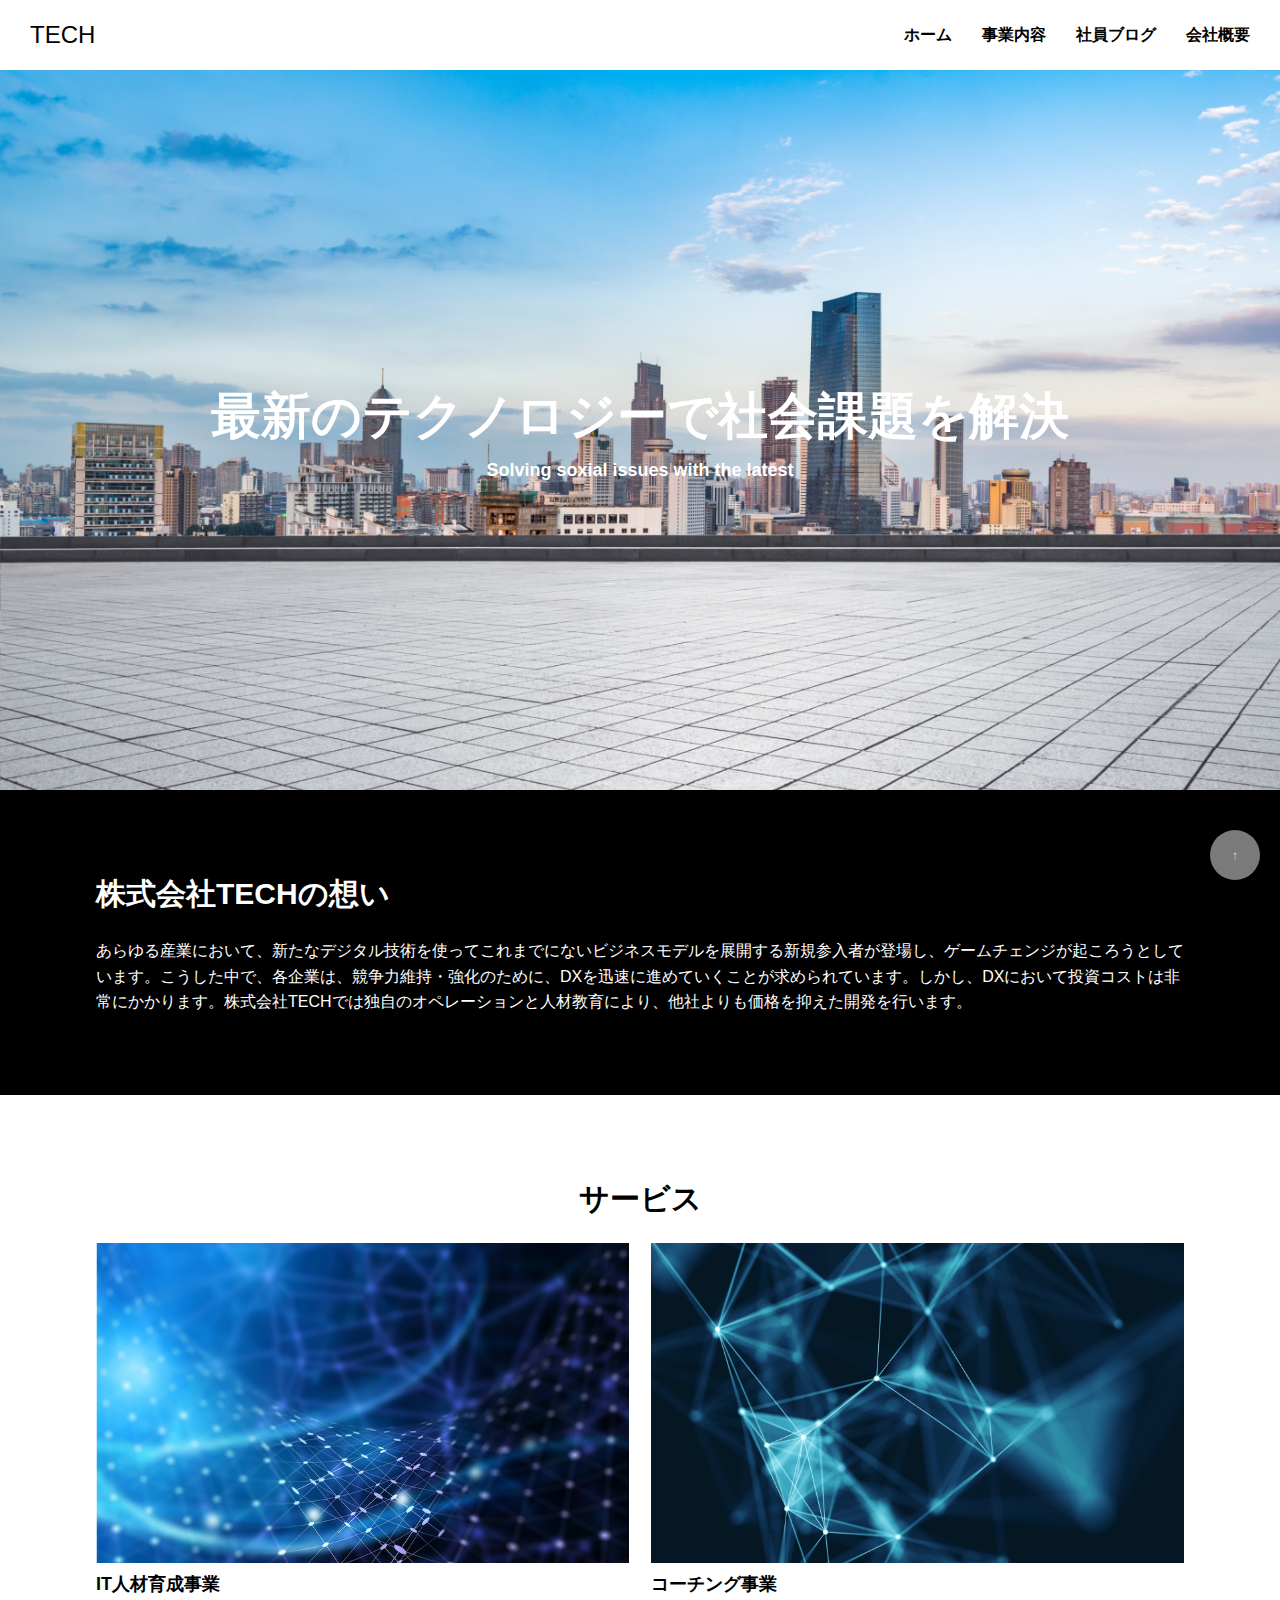
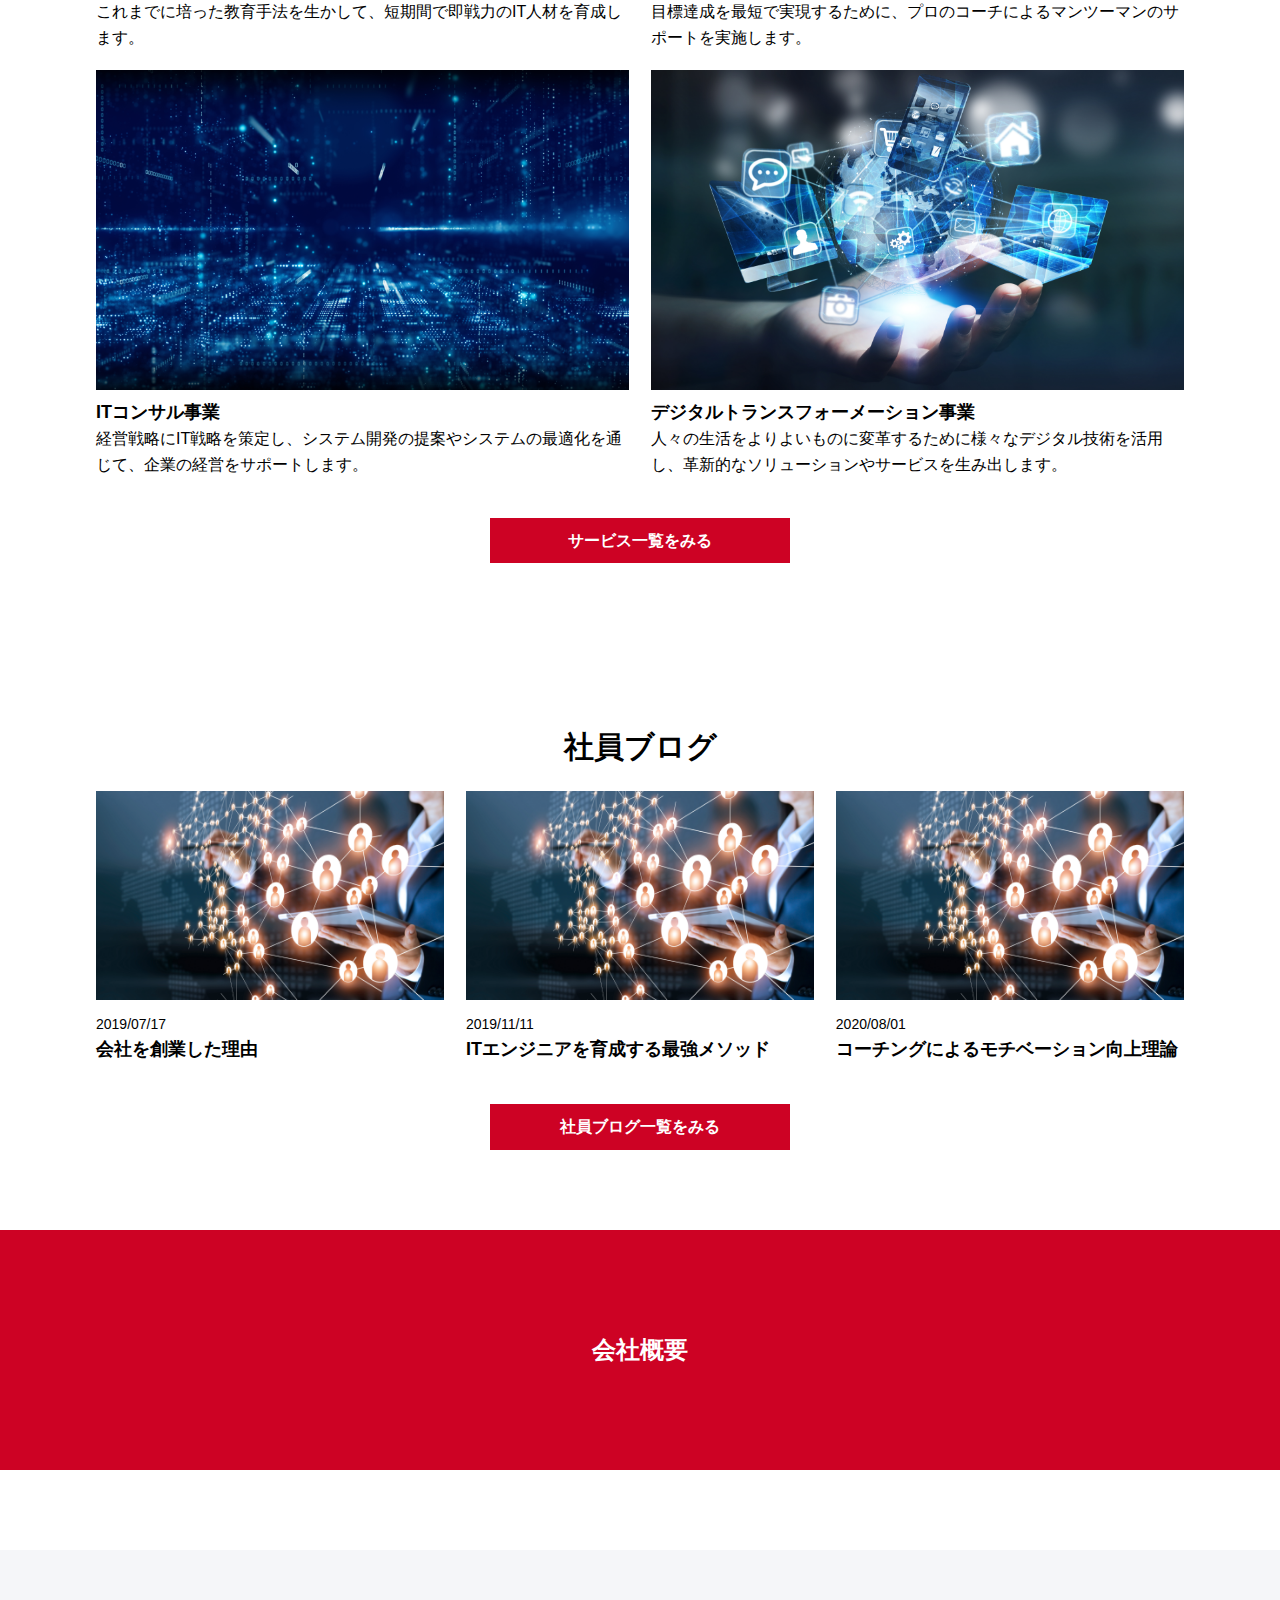
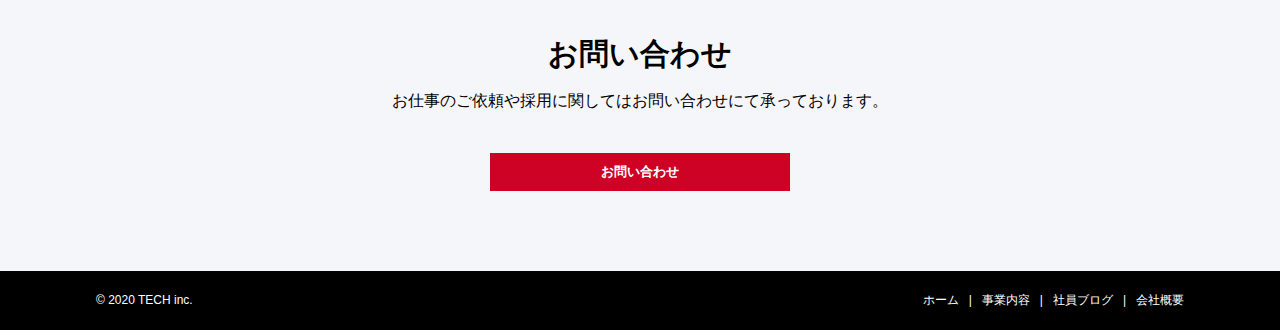
==== index.html @ e7bf19ff "first commit" ====
<!DOCTYPE html>
<html lang="ja">
<head>
  <meta charset="UTF-8">
  <meta http-equiv="X-UA-Compatible" content="IE=edge">
  <meta name="viewport" content="width=device-width, initial-scale=1.0">
  <link rel="stylesheet" href="css/reset.css">
  <link rel="stylesheet" href="css/style.css">
  <link rel="stylesheet" href="css/index.css">
  <title>株式会社TECH</title>
</head>
<body>
  <!-- header -->
  <header class="header">
    <hi class="header-ttl"><a href="index.html">TECH</a>
    </hi>
    <nav class="header-nav">
      <ul class="header-nav-list">
        <li class="header-nav-item"><a href="index.html">ホーム</a></li>
        <li class="header-nav-item"><a href="service.html">事業内容</a></li>
        <li class="header-nav-item"><a href="blog.html">社員ブログ</a></li>
        <li class="header-nav-item"><a href="company.html">会社概要</a></li>
      </ul>
    </nav>

    <!-- ハンバーガーメニュー  -->
    <div class="menu" id="menu">
      <span class="menu__line-top"></span>
      <span class="menu__line-middle"></span>
      <span class="menu__line-bottom"></span>
    </div>
    <nav class="drawer-nav" id="drawer-nav">
      <ul class="drawer-nav-list">
        <li class="drawer-nav-item"><a href="index.html">ホーム</a></li>
        <li class="drawer-nav-item"><a href="service.html">事業内容</a></li>
        <li class="drawer-nav-item"><a href="blog.html">社員ブログ</a></li>
        <li class="drawer-nav-item"><a href="company.html">会社概要</a></li>
      </ul>
    </nav>
  </header>
  <!-- top-mv -->
  <div class="top-mv">
    <div class="wrap">
      <h1 class="top-mv-main-copy">最新のテクノロジーで社会課題を解決</h1>
      <p class="top-mv-sub-copy">Solving soxial issues with the latest</p>
    </div>
  </div>

  <main>
    <!-- top-feature -->
    <div class="top-feature ptb-m">
      <div class="top-feature-inner wrap">
        <h2 class="top-feature-ttl ttl">株式会社TECHの想い</h2>
        <p class="top-feature-txt">あらゆる産業において、新たなデジタル技術を使ってこれまでにないビジネスモデルを展開する新規参入者が登場し、ゲームチェンジが起ころうとしています。こうした中で、各企業は、競争力維持・強化のために、DXを迅速に進めていくことが求められています。しかし、DXにおいて投資コストは非常にかかります。株式会社TECHでは独自のオペレーションと人材教育により、他社よりも価格を抑えた開発を行います。</p>
      </div>
    </div>
    
    <!-- top-service -->
    <div class="top-service wrap ptb-m">
      <h2 class="top-ttl ttl">サービス</h2>
      <div class="top-service-list">
        <section class="top-service-item">
          <div class="top-service-item-img"><img src="img/service1.png" alt="IT人材育成事業"></div>
          <h3 class="top-service-item-ttl">IT人材育成事業</h3>
          <p class="top-service-item-description">これまでに培った教育手法を生かして、短期間で即戦力のIT人材を育成します。</p>
        </section>
        <section class="top-service-item">
          <div class="top-service-item-img"><img src="img/service2.png" alt="コーチング事業"></div>
          <h3 class="top-service-item-ttl">コーチング事業</h3>
          <p class="top-service-item-description">目標達成を最短で実現するために、プロのコーチによるマンツーマンのサポートを実施します。</p>
        </section>
        <section class="top-service-item">
          <div class="top-service-item-img"><img src="img/service3.png" alt="ITコンサル事業"></div>
          <h3 class="top-service-item-ttl">ITコンサル事業</h3>
          <p class="top-service-item-description">経営戦略にIT戦略を策定し、システム開発の提案やシステムの最適化を通じて、企業の経営をサポートします。</p>
        </section>
        <section class="top-service-item">
          <div class="top-service-item-img"><img src="img/service4.png" alt="デジタルトランスフォーメーション事業"></div>
          <h3 class="top-service-item-ttl">デジタルトランスフォーメーション事業</h3>
          <p class="top-service-item-description">人々の生活をよりよいものに変革するために様々なデジタル技術を活用し、革新的なソリューションやサービスを生み出します。</p>
        </section>
      </div>
      <a href="service.html" class="top-btn btn">サービス一覧をみる</a>
    </div>

    <!-- top-blog -->
    <section class="top-blog wrap ptb-m">
      <h2 class="top-ttl ttl">社員ブログ</h2>
      <div class="top-blog-list">
        <aeticle class="top-blog-item">
          <a href="#" class="top-blog-item-thumbnail"><img src="img/blog.png" alt="会社を創業した理由"></a>
          <p class="top-blog-item-date">2019/07/17</p>
          <h3 class="top-blog-item-ttl"><a href="#">会社を創業した理由</a></h3>
        </aeticle>
        <aeticle class="top-blog-item">
          <a href="#" class="top-blog-item-thumbnail"><img src="img/blog.png" alt="ITエンジニアを育成する最強メソッド"></a>
          <p class="top-blog-item-date">2019/11/11</p>
          <h3 class="top-blog-item-ttl"><a href="#">ITエンジニアを育成する最強メソッド</a></h3>
        </aeticle>
        <aeticle class="top-blog-item">
          <a href="#" class="top-blog-item-thumbnail"><img src="img/blog.png" alt="コーチングによるモチベーション向上理論"></a>
          <p class="top-blog-item-date">2020/08/01</p>
          <h3 class="top-blog-item-ttl"><a href="#">コーチングによるモチベーション向上理論</a></h3>
        </aeticle>
      </div>
      <a href="blog.html" class="top-btn btn">社員ブログ一覧をみる</a>
    </section>

    <!-- top-company -->
    <div class="top-company-list ptb-m">
      <section class="top-company-item">
        <a href="company.html" class="top-company-link">会社概要</a>
      </section>
    </div>
    
  </main>

  <!-- お問い合わせ -->
    <section class="bottom-contact ptb-m">
      <div class="wrap">
        <h2 class="bottom-contact-ttl ttl">お問い合わせ</h2>
        <p class="bottom-contact-txt">お仕事のご依頼や採用に関してはお問い合わせにて承っております。</p>
        <input type="button" class="openBtn bottom-contact-btn btn" id="openBtn" value="お問い合わせ">
      </div>
    </section>
  <!-- モーダルウインドウ -->
    <div class="modal" id="modal">
      <div class="modal__content">
        <div class="modal__content-inner">
          <div class="modal__closeBtn">
            <input type="button" id="closeBtn" value="✕" class="closeBtn">
          </div>
          <h2 class="top-contact-ttl ttl">お問い合わせ</h2>
          <div class="contact ptb-m">
            <form action="index.html" method="post" class="contact-form">
              <div class="contact-form-item">
                <label for="company" class="contact-form-item-name">会社名</label>
                <input type="text" id="company" class="contact-form-item-input">
              </div>
    
              <div class="contact-form-item">
                <label for="name" class="contact-form-item-name">お名前<span
                    class="contact-form-item-required">*</span></label>
                <input type="text" id="name" class="contact-form-item-input" required>
              </div>
    
              <div class="contact-form-item">
                <label for="email" class="contact-form-item-name">メールアドレス<span
                    class="contact-form-item-required">*</span></label>
                <input type="email" id="email" class="contact-form-item-input" required>
              </div>
    
              <div class="contact-form-item">
                <label for="comment" class="contact-form-item-name">お問い合わせ内容<span
                    class="contact-form-item-required">*</span></label>
                <textarea id="comment" cols="80" rows="8" class="contact-form-item-textarea" required></textarea>
              </div>
              <input type="submit" class="contact-form-submit" value="お申込み">
            </form>
          </div>
        </div>
      </div>
    </div>

    <!-- scroll top -->
    <button id="button" class="scroll-top">↑</button>

    <!-- footer -->
    <footer class="footer">
      <div class="footer-inner wrap">
        <small class="footer-copyright">&copy; 2020 TECH inc.</small>
        <nav class="footer-nav">
          <ul class="footer-nav-list">
            <li class="footer-nav-item"><a href="index.html">ホーム</a></li>
            <li class="footer-nav-item"><a href="service.html">事業内容</a></li>
            <li class="footer-nav-item"><a href="blog.html">社員ブログ</a></li>
            <li class="footer-nav-item"><a href="company.html">会社概要</a></li>
          </ul>
        </nav>
      </div>
    </footer>
</body>
<script src="js/main.js"></script>
</html>
---- css/style.css ----
@charset "UTF-8";

* {
  box-sizing: border-box;
}
body {
  font-family: "Hiragino Kaku Gothic Pro", "ヒラギノ角ゴ Pro",
    "Yu Gothic Medium", "游ゴシック Medium", sans-serif;
  line-height: 1.6;
}
a {
  text-decoration: none;
  color: inherit;
  transition: 0.3s;
}
a:hover {
  opacity: 0.7;
  transition: 0.3s;
}
img {
  width: 100%;
  height: auto;
}
.wrap {
  width: 85%;
  margin: 0 auto;
}
.wrap-s {
  width: 75%;
  margin: 0 auto;
}
.ptb-m {
  padding: 80px 0;
}
.btn {
  display: block;
  width: 300px;
  text-align: center;
  font-weight: bold;
  padding: 10px;
  background-color: #cd0224;
  color: #fff;
  cursor: pointer;
}
.ttl {
  font-size: 30px;
  font-weight: bold;
}

/* header */
.header {
  display: flex;
  justify-content: space-between;
  align-items: center;
  height: 70px;
  padding: 0 30px;
  background-color: #fff;
  position: sticky;
  left: 0;
  top: 0;
  z-index: 1;
}
.header-ttl {
  font-size: 24px;
  width: 80px;
}
.header-nav-list {
  display: flex;
  font-weight: bold;
}
.header-nav-item:not(:last-child) {
  margin-right: 30px;
}
.menu {
  display: none;
}
.drawer-nav {
  display: none;
}

/* page-mv */
.pg-mv {
  height: 250px;
  display: flex;
  justify-content: center;
  align-items: center;
  background: url("../img/mv.png") center/cover;
  color: #fff;
}

/* bottom-contact */
.bottom-contact {
  background-color: #f5f6f9;
  text-align: center;
}
.bottom-contact-txt {
  margin-top: 10px;
}
.openBtn {
  border: none;
}
.bottom-contact-btn {
  margin: 40px auto 0;
}

/* modal */
.modal {
  display: none;
  position: fixed;
  left:0%;
  top: 0%;
  height: 100vh;
  width: 100vw;
  background-color: rgba(0, 0, 0, 0.5);
  z-index: 2;
}
.modal__content {
  display: flex;
  justify-content: center;
  align-items: center;
  height: 100%;
}
.modal__content-inner {
  background-color: #fff;
  height: 750px;
  width: 700px;
  text-align: left;
  padding: 20px;
}
.modal__closeBtn {
  text-align: right;
}
.closeBtn {
  border: none;
  background-color: #fff;
  font-size: 32px;
  cursor: pointer;
}
.top-contact-ttl {
  text-align: center;
}
.contact-form-item:not(:first-child) {
  margin-top: 20px;
}
.contact-form-item-name {
  font-weight: bold;
}
.contact-form-item-input {
  margin-top: 5px;
  font-size: 16px;
  width: 100%;
  padding: 5px;
  border: 1px solid #ccc;
  appearance: none;
    -webkit-appearance: none;
    -moz-appearance: none;
}
.contact-form-item-textarea {
  font-size: 16px;
  width: 100%;
  padding: 5px;
  border: 1px solid #ccc;
  appearance: none;
  -webkit-appearance: none;
  -moz-appearance: none;
  resize: none;
}
.contact-form-item-required {
  color: #cd0224;
  margin-left: 5px;
}
.contact-form-submit {
  width: 300px;
  margin: 20px auto 0;
  padding: 10px;
  border: none;
  display: block;
  text-align: center;
  background-color: #000;
  color: #fff;
  font-weight: bold;
  appearance: none;
  -webkit-appearance: none;
  -moz-appearance: none;
  cursor: pointer;
}
/* scroll-top */
.scroll-top {
  position: fixed;
  right: 20px;
  bottom: 20px;
  background-color: #999;
  opacity: 0.8;
  width: 50px;
  height: 50px;
  border-radius: 50%;
  border: none;
  color: #fff;
  cursor: pointer;
}
/* footer */
.footer {
  padding: 20px 0;
  color: white;
  background-color: black;
}
.footer-inner {
  display: flex;
  justify-content: space-between;
  align-items: center;
  font-size: 12px;
  width: 85%;
}
.footer-nav-list {
  display: flex;
  flex-wrap: wrap;
}
.footer-nav-item:not(:last-child):after {
  content:"|";
  display: inline-block;
  padding: 0 10px;
}
/* レスポンシブ　ハンバーガーメニュー */
@media screen and (max-width:768px) {
.wrap {
  width: 85%;
}
.wrap-s {
  width: 90%;
}
.header-nav {
  display: none;
}
.menu {
  display: inline-block;
  width: 36px;
  height: 32px;
  cursor: pointer;
  position: relative;
  z-index: 10;
}
.menu__line-top,.menu__line-middle,.menu__line-bottom {
  display: inline-block;
  width: 100%;
  height: 4px;
  background-color: black;
  position: absolute;
  transition: 0.5s;
}
.menu__line-top {
  top: 0;
}
.menu__line-middle {
  top:14px;
}
.menu__line-bottom {
  bottom: 0;
}
.menu.open span:nth-of-type(1) {
  top: 14px;
  transform: rotate(45deg);
}
.menu.open span:nth-of-type(2) {
  opacity: 0;
}
.menu.open span:nth-of-type(3) {
  top: 14px;
  transform: rotate(-45deg);
}
.drawer-nav {
  display: block;
  position: absolute;
  height: 100vh;
  width: 100vw;
  top: 0;
  left: -100%;
  background: #fff;
  transition: 0.7s;
}
.drawer-nav-list {
  padding-top: 80px;
  text-align: center;
}
.drawer-nav-item {
  margin-top: 40px;
  color:blue;
  font-size: 18px;
}
.in {
  transform: translateX(100%);
}
}
---- css/index.css ----
.top-ttl {
  text-align: center;
}
.top-btn {
  margin: 40px auto 0;
}

/* top-mv */
.top-mv {
  height: 80vh;
  display: flex;
  align-items: center;
  background: url("../img/mv.png") center;
  background-size: cover;
  color: white;
}
.top-mv-main-copy {
  font-size: 50px;
  font-weight: bold;
  text-align: center;
}
.top-mv-sub-copy {
  font-size: 18px;
  font-weight: bold;
  text-align: center;
}

/* top-feature */
.top-feature {
  background-color: black;
  color: white;
}
.top-feature-txt {
  margin-top: 20px;
}

/* top-service */
.top-service-ttl {
  text-align: center;
}
.top-service-list {
  display: flex;
  flex-wrap: wrap;
}
.top-service-item {
  width: 49%;
  margin-top: 20px;
  margin-right: 2%;
}
.top-service-item:nth-child(2n) {
  margin-right: 0;
}
.top-service-item-ttl {
  font-weight: bold;
  font-size: 18px;
}

/* top-blog */
.top-blog-list {
  display: flex;
  flex-wrap: wrap;
  margin-top: 20px;
}
.top-blog-item {
  width: 32%;
  margin-right: 2%;
}
.top-blog-item:nth-child(3n) {
  margin-right: 0;
}
.top-blog-item-date {
  margin-top: 5px;
  margin-right: 20px;
  font-size: 14px;
}
.top-blog-item-ttl {
  font-weight: bold;
  font-size: 18px;
}

/* top-company */
.top-company-list {
  color: white;
  font-size: 24px;
  font-weight: bold;
  padding-top: 0;
}
.top-company-item {
  width: 100%;
}
.top-company-link {
  display: inline-block;
  width: 100%;
  line-height: 10;
  text-align: center;
  background-color: #cd0224;
}

@media screen and (max-width:768px) {
  .top-service-item,.top-blog-item {
    width: 100%;
    margin-right: 0;
  }
}
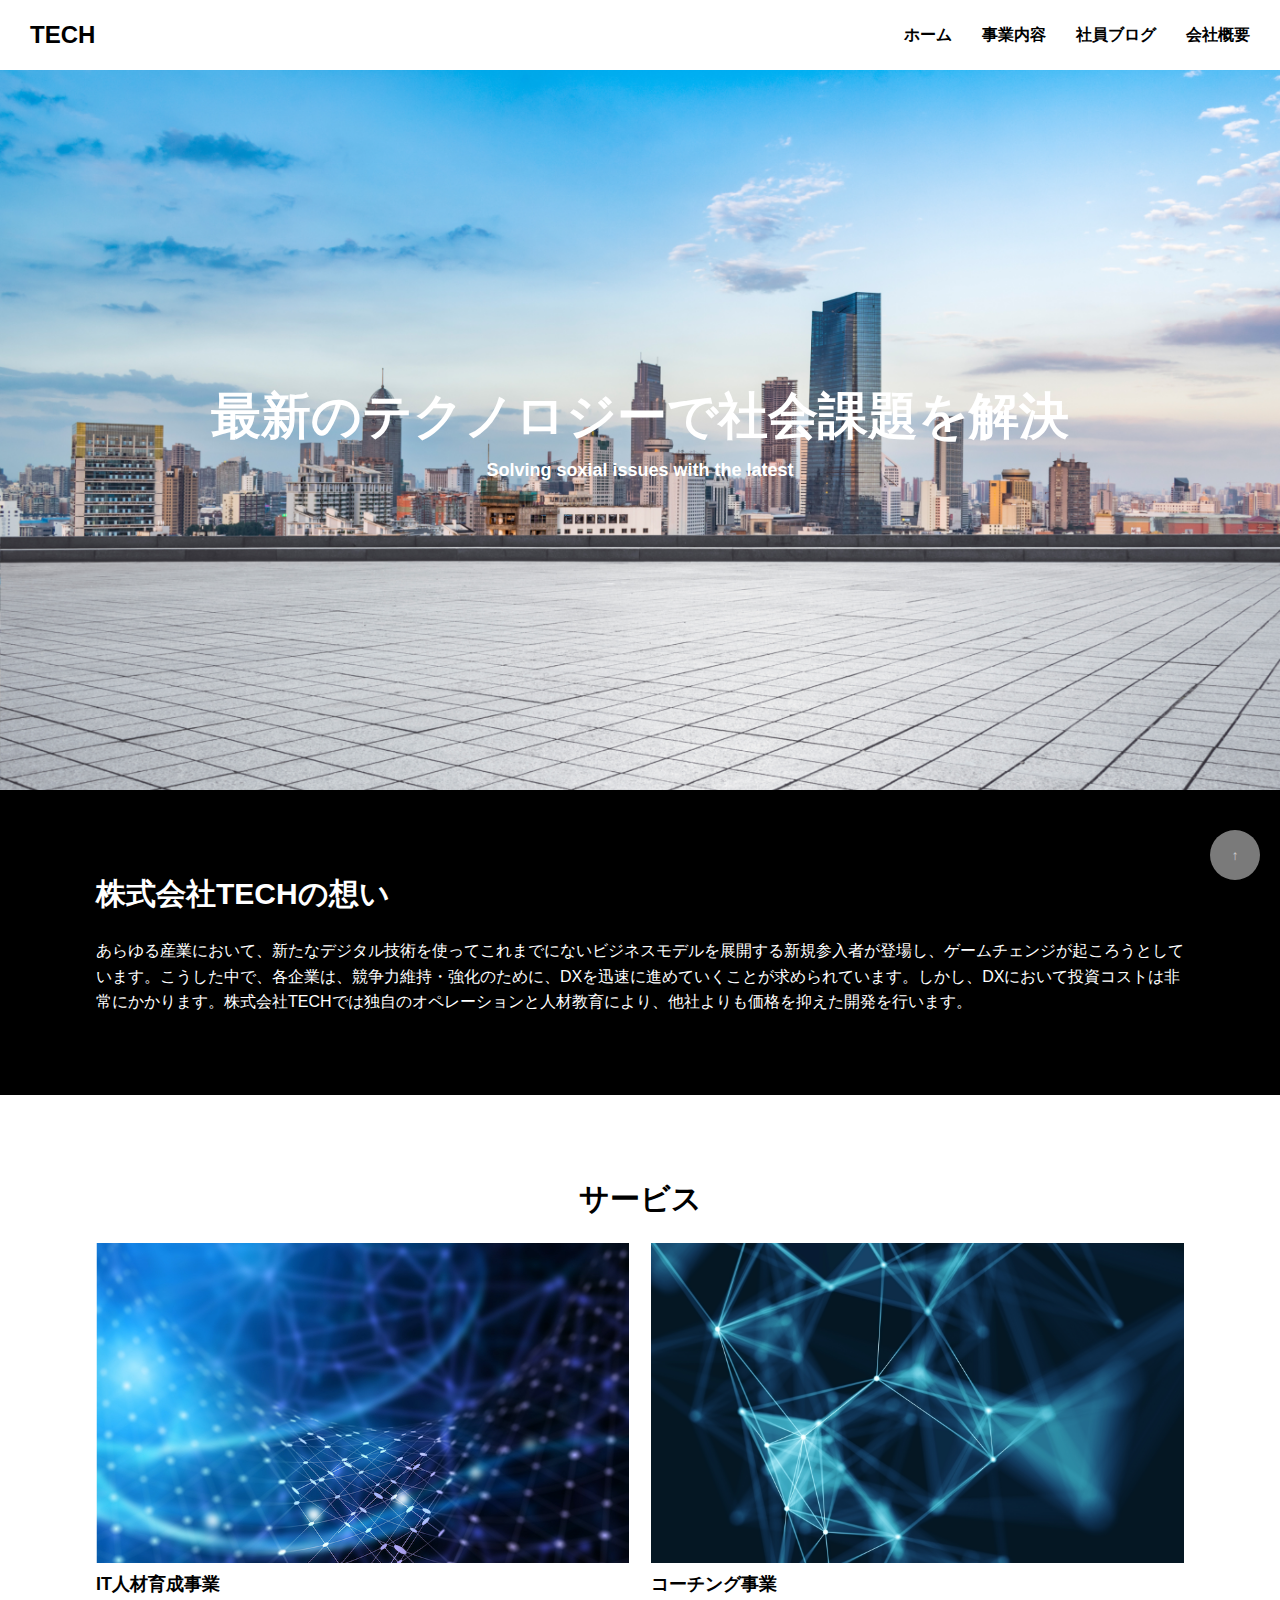
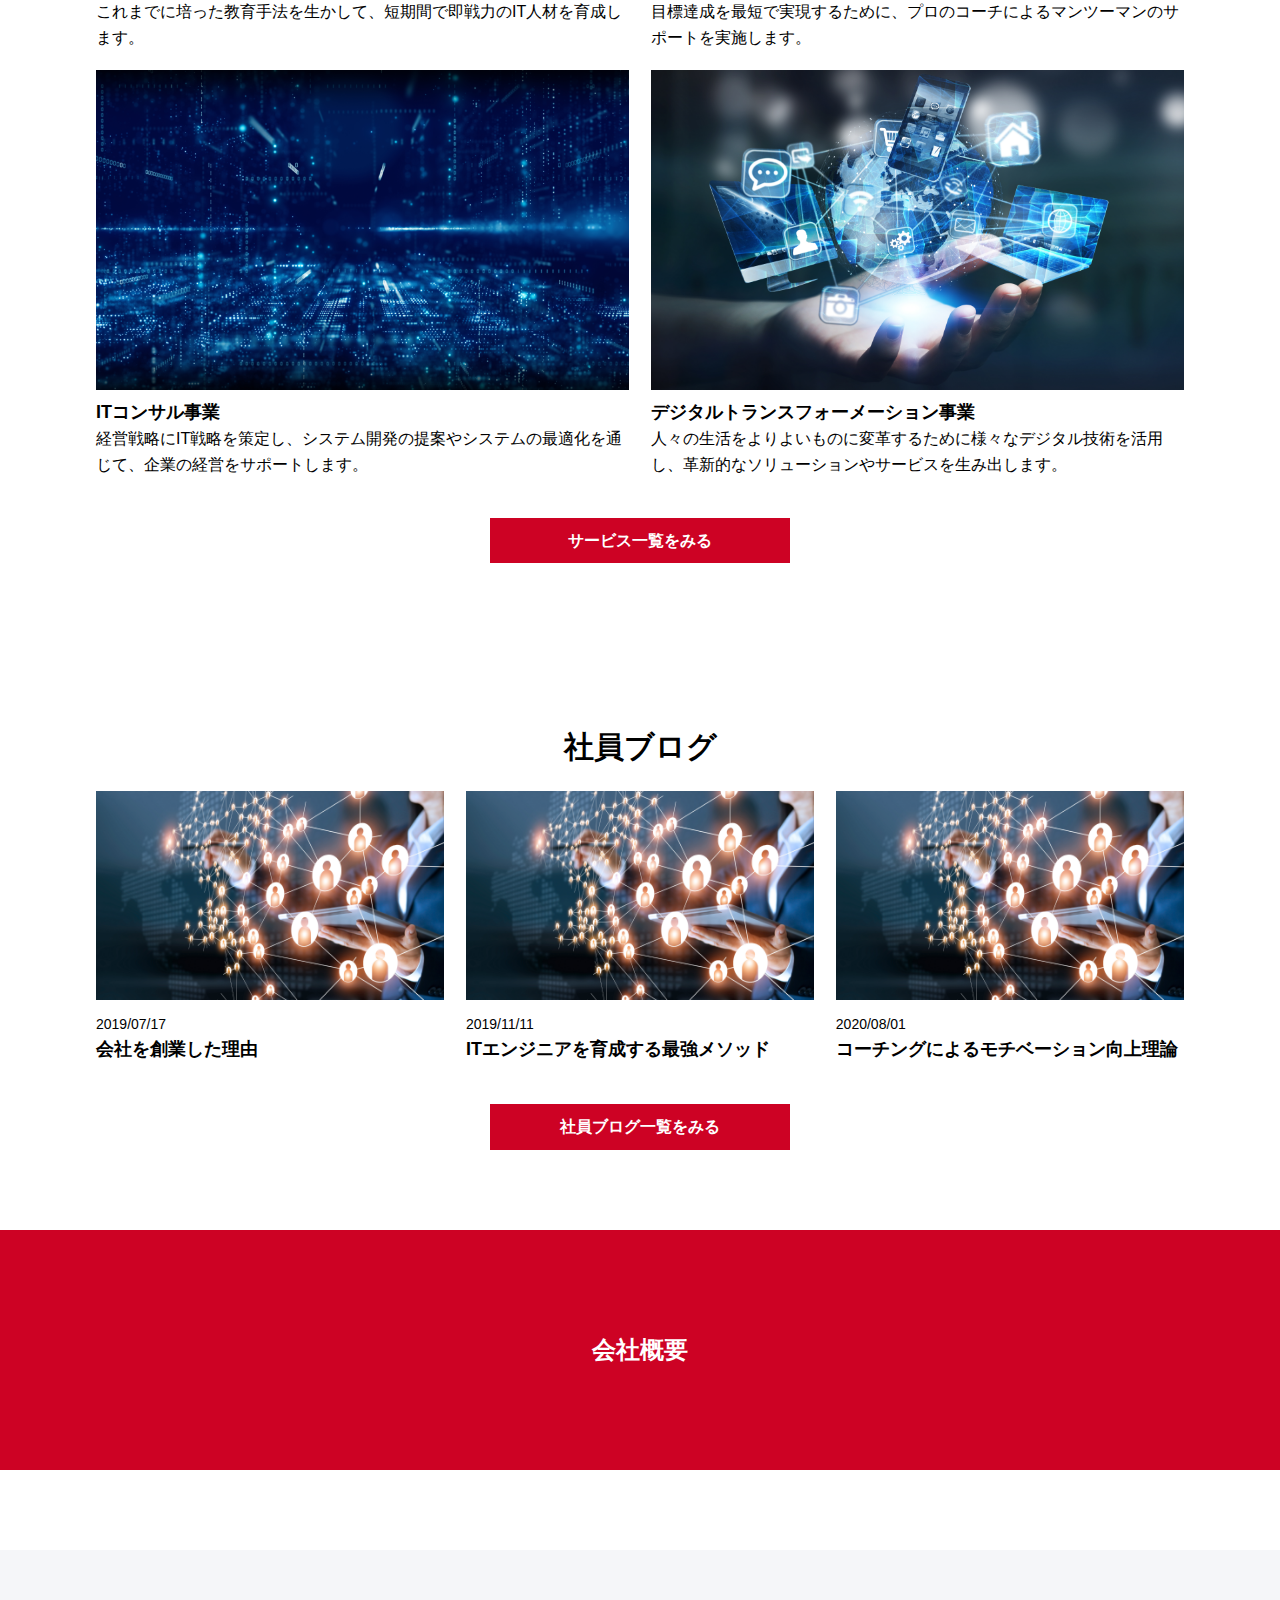
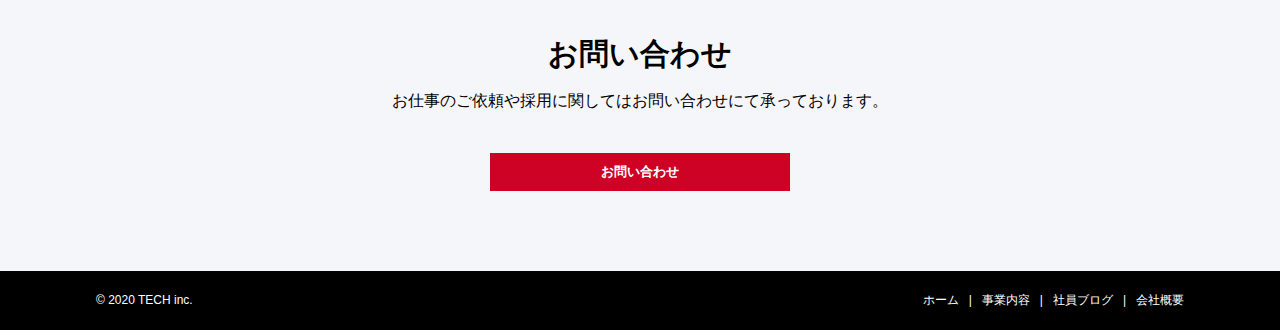
==== commit de27c914: "second commit" ====
--- a/index.html
+++ b/index.html
@@ -12,8 +12,8 @@
 <body>
   <!-- header -->
   <header class="header">
-    <hi class="header-ttl"><a href="index.html">TECH</a>
-    </hi>
+    <h1 class="header-ttl"><a href="index.html">TECH</a>
+    </h1>
     <nav class="header-nav">
       <ul class="header-nav-list">
         <li class="header-nav-item"><a href="index.html">ホーム</a></li>
@@ -87,21 +87,21 @@
     <section class="top-blog wrap ptb-m">
       <h2 class="top-ttl ttl">社員ブログ</h2>
       <div class="top-blog-list">
-        <aeticle class="top-blog-item">
+        <article class="top-blog-item">
           <a href="#" class="top-blog-item-thumbnail"><img src="img/blog.png" alt="会社を創業した理由"></a>
           <p class="top-blog-item-date">2019/07/17</p>
           <h3 class="top-blog-item-ttl"><a href="#">会社を創業した理由</a></h3>
-        </aeticle>
-        <aeticle class="top-blog-item">
+        </article>
+        <article class="top-blog-item">
           <a href="#" class="top-blog-item-thumbnail"><img src="img/blog.png" alt="ITエンジニアを育成する最強メソッド"></a>
           <p class="top-blog-item-date">2019/11/11</p>
           <h3 class="top-blog-item-ttl"><a href="#">ITエンジニアを育成する最強メソッド</a></h3>
-        </aeticle>
-        <aeticle class="top-blog-item">
+        </article>
+        <article class="top-blog-item">
           <a href="#" class="top-blog-item-thumbnail"><img src="img/blog.png" alt="コーチングによるモチベーション向上理論"></a>
           <p class="top-blog-item-date">2020/08/01</p>
           <h3 class="top-blog-item-ttl"><a href="#">コーチングによるモチベーション向上理論</a></h3>
-        </aeticle>
+        </article>
       </div>
       <a href="blog.html" class="top-btn btn">社員ブログ一覧をみる</a>
     </section>
